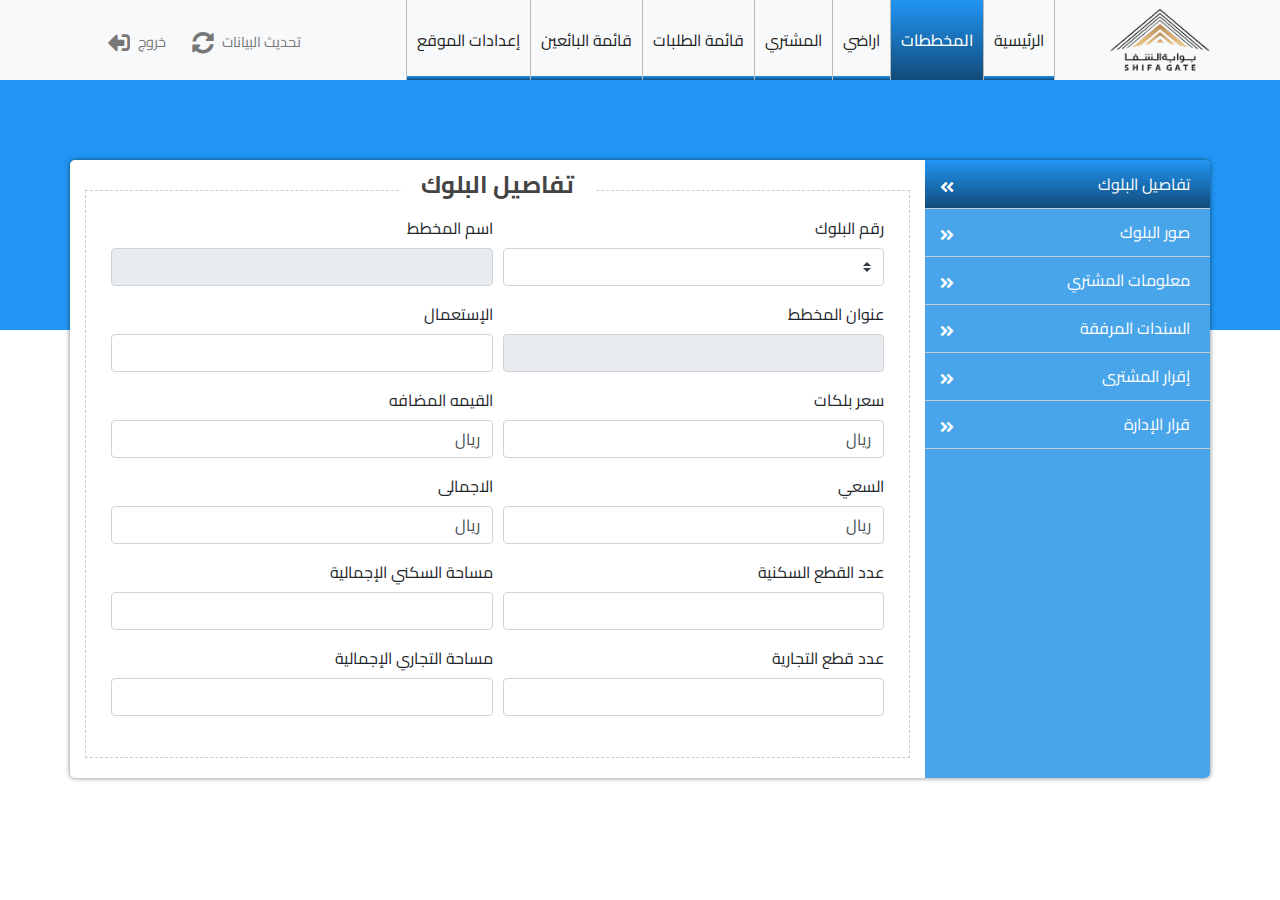
==== Blockdetails.html @ fe8aeec0 "Create New Website" ====
<!DOCTYPE html>
<html lang="ar">
  <head>
    <meta charset="UTF-8"/>
    <meta name="viewport" content="width=device-width, initial-scale=1.0"/>
    <meta http-equiv="X-UA-Compatible" content="ie=edge"/>
    <title>SHIFA Gate</title>
    <!-- fav icon-->
    <link rel="shortcut icon" href="imgs/favicon.ico" type="image/x-icon"/>
    <link rel="icon" href="imgs/favicon.ico" type="image/x-icon"/>
    <!-- Font Cairo-->
    <link href="https://fonts.googleapis.com/css?family=Cairo:400,700,900&amp;display=swap" rel="stylesheet"/>
    <!-- Font Awesome Icon V5-->
    <link rel="stylesheet" href="css/fontawesomeAll.min.css"/>
    <!--bootstarp V4-->
    <link rel="stylesheet" href="css/bootstrap.min.css"/>
    <link rel="stylesheet" href="css/bootstrap-rtl.min.css"/>
    <!-- Main style-->
    <link rel="stylesheet" href="css/style.css"/>
    <link rel="stylesheet" href="css/jquery.fancybox.min.css"/>
  </head>
  <body class="user-body">
    <!-- Start Nav Bar -->
    <nav class="navbar navbar-expand-lg navbar-light bg-light">
      <div class="container"><a class="navbar-brand" href="home.html"> <img src="imgs/logo.png" alt=""/></a>
        <button class="navbar-toggler" type="button" data-toggle="collapse" data-target="#navbarSupportedContent" aria-controls="navbarSupportedContent" aria-expanded="false" aria-label="Toggle navigation"><span class="navbar-toggler-icon"></span></button>
        <div class="collapse navbar-collapse" id="navbarSupportedContent">
          <ul class="navbar-nav ml-auto main-list">
            <li class=" nav-item "><a class="nav-link" href="home.html">الرئيسية</a></li>
            <li class="nav-item  active"><a class="nav-link" href="Charts.html">المخططات</a></li>
            <li class=" nav-item "><a class="nav-link" href="land.html">اراضي</a></li>
            <li class=" nav-item "><a class="nav-link" href="Customer.html">المشتري</a></li>
            <li class=" nav-item "><a class="nav-link" href="requests.html">قائمة الطلبات</a></li>
            <li class=" nav-item "><a class="nav-link" href="Seller.html">قائمة البائعين</a></li>
            <li class=" nav-item "><a class="nav-link" href="settings.html">إعدادات الموقع</a></li>
          </ul>
          <ul class="navbar-nav mr-2 my-lg-0 main-exit">
            <li class="nav-item"><a class="nav-link" href="#">تحديث البيانات <i class="fas fa-sync-alt"> </i></a></li>
            <li class="nav-item"><a class="nav-link" href="index.html"> خروج <i class="fas fa-sign-out-alt fa-flip-horizontal"> </i></a></li>
          </ul>
        </div>
      </div>
    </nav>
    <!-- Start users-->
    <section class="Blockdetails">
      <div class="container">
        <div class="row justify-content-center">
          <div class="col-lg-12">
            <div class="row box-bg">
              <div class="col-lg-3">
                <div class="list-group" id="list-tab" role="tablist"><a class="list-group-item list-group-item-action active" id="list-home-list" data-toggle="list" href="#list-home" role="tab" aria-controls="home">تفاصيل البلوك</a><a class="list-group-item list-group-item-action" id="list-image-list" data-toggle="list" href="#list-image" role="tab" aria-controls="image">صور البلوك</a><a class="list-group-item list-group-item-action" id="list-profile-list" data-toggle="list" href="#list-profile" role="tab" aria-controls="profile">معلومات المشتري</a><a class="list-group-item list-group-item-action" id="list-settings-list" data-toggle="list" href="#list-settings" role="tab" aria-controls="settings">السندات المرفقة</a><a class="list-group-item list-group-item-action" id="list-messages-list" data-toggle="list" href="#list-messages" role="tab" aria-controls="messages">إقرار المشترى</a><a class="list-group-item list-group-item-action" id="list-resolution-list" data-toggle="list" href="#list-resolution" role="tab" aria-controls="resolution">قرار الإدارة</a></div>
              </div>
              <div class="col-lg-9">
                <div class="tab-content" id="nav-tabContent">
                  <!-- Start List One-->
                  <div class="tab-pane fade show active" id="list-home" role="tabpanel" aria-labelledby="list-home-list"> 
                    <form>
                      <h4>تفاصيل البلوك</h4>
                      <div class="form-row">
                        <div class="form-group col-md-6">
                          <label for="inputEmail4">رقم البلوك	</label>
                          <select class="custom-select">
                            <option selected=""> </option>
                            <option value="1">1 </option>
                            <option value="2">9</option>
                            <option value="3">115</option>
                          </select>
                        </div>
                        <div class="form-group col-md-6">
                          <label for="">اسم المخطط	</label>
                          <input class="form-control" type="text" readonly="readonly"/>
                        </div>
                        <div class="form-group col-md-6">
                          <label for="inputEmail4">	عنوان المخطط</label>
                          <input class="form-control" type="text" readonly="readonly"/>
                        </div>
                        <div class="form-group col-md-6">
                          <label for="">الإستعمال</label>
                          <input class="form-control" type="text"/>
                        </div>
                        <div class="form-group col-md-6">
                          <label for="inputEmail4">	سعر بلكات	</label>
                          <input class="form-control" type="text" value="ريال"/>
                        </div>
                        <div class="form-group col-md-6">
                          <label for="">القيمه المضافه</label>
                          <input class="form-control" type="text" value="ريال"/>
                        </div>
                        <div class="form-group col-md-6">
                          <label for="inputEmail4">	السعي	</label>
                          <input class="form-control" type="text" value="ريال"/>
                        </div>
                        <div class="form-group col-md-6">
                          <label for="">الاجمالى </label>
                          <input class="form-control" type="text" value="ريال"/>
                        </div>
                        <div class="form-group col-md-6">
                          <label for="inputEmail4">	عدد القطع السكنية	</label>
                          <input class="form-control" type="text"/>
                        </div>
                        <div class="form-group col-md-6">
                          <label for="">مساحة السكني الإجمالية	</label>
                          <input class="form-control" type="text"/>
                        </div>
                        <div class="form-group col-md-6">
                          <label for="inputEmail4">	عدد قطع التجارية		</label>
                          <input class="form-control" type="text"/>
                        </div>
                        <div class="form-group col-md-6">
                          <label for="">مساحة التجاري الإجمالية	 </label>
                          <input class="form-control" type="text"/>
                        </div>
                      </div>
                    </form>
                  </div>
                  <!-- Start List Two  -->
                  <div class="tab-pane fade" id="list-image" role="tabpanel" aria-labelledby="list-image-list"> 
                    <div class="image-photo">
                      <h4>صور البلوك</h4><a data-fancybox="gallery" href="imgs/1.png"><img src="imgs/1.png"/></a>
                    </div>
                  </div>
                  <!-- Start List Three  -->
                  <div class="tab-pane fade" id="list-profile" role="tabpanel" aria-labelledby="list-profile-list"> 
                    <form>
                      <h4>معلومات المشتري</h4>
                      <div class="form-row">
                        <div class="form-group col-md-6">
                          <label for="">اسم المشتري	</label>
                          <input class="form-control" type="text" value="12345566666"/>
                        </div>
                        <div class="form-group col-md-6">
                          <label for="inputEmail4">	رقم الهوية</label>
                          <input class="form-control" type="text" value="12344565789999922"/>
                        </div>
                        <div class="form-group col-md-6">
                          <label for="inputEmail4">	رقم الجوال	</label>
                          <input class="form-control" type="text" value="1213456789999"/>
                        </div>
                      </div>
                    </form>
                  </div>
                  <!-- Start List Five-->
                  <div class="tab-pane fade" id="list-settings" role="tabpanel" aria-labelledby="list-settings-list"> 
                    <form>
                      <h4>السندات المرفقة</h4>
                      <div class="form-group">
                        <label for="">صورة الهوية</label>
                        <input class="file" type="file" name="img[]"/>
                        <div class="input-group"><span class="input-group-btn">
                            <button class="browse btn btn-info input-lg" type="button"><i class="glyphicon glyphicon-search"></i> إختر الملف</button></span>
                          <input class="form-control input-lg" type="text" disabled="" placeholder="ارفع الصورة"/>
                        </div>
                      </div>
                      <div class="image-one"><img src="imgs/1.png" alt=""/></div>
                      <div class="form-group">
                        <label for="">صورة الشيك</label>
                        <input class="file" type="file" name="img[]"/>
                        <div class="input-group"><span class="input-group-btn">
                            <button class="browse btn btn-info input-lg" type="button"><i class="glyphicon glyphicon-search"></i> إختر الملف</button></span>
                          <input class="form-control input-lg" type="text" disabled="" placeholder="ارفع الصورة"/>
                        </div>
                      </div>
                      <div class="image-two"><img src="imgs/bg.png" alt=""/></div>
                    </form>
                  </div>
                  <!-- Start List Four-->
                  <div class="tab-pane fade" id="list-messages" role="tabpanel" aria-labelledby="list-messages-list"> 
                    <form>
                      <h4>إقرار</h4>
                      <p class="lead">&quot;	أتعهد بأنني قمت بمراجعة جميع القوانين و اللوائح الخاصة بالعمل، والتزم بها إلتزاما كاملا و سأقوم بتنفيذ كل الأوامر و التعليمات الت &quot;</p>
                      <label class="form-check-label my-3" for="exampleCheck1">
                        <input class="form-check-input" id="exampleCheck1" type="checkbox"/>
                        <spna class="chick">نعم أتعهد</spna>
                      </label>
                      <!--Start Signature-->
                      <div class="row">
                        <div class="col-md-12">
                          <canvas id="sig-canvas" width="620" height="160">Get a better browser, bro.</canvas>
                        </div>
                      </div>
                      <div class="row">
                        <div class="col-md-12 my-3"><span class="btn btn-primary" id="sig-submitBtn">تأكيد الامضاء</span><span class="btn btn-outline-danger mr-3" id="sig-clearBtn">مسح الشاشه </span></div>
                      </div>
                      <div class="row tt">
                        <div class="col-md-12">
                          <textarea class="form-control" id="sig-dataUrl" rows="5">Data URL for your signature will go here!</textarea>
                        </div>
                      </div>
                      <div class="row sing-right">
                        <div class="col-md-12 my-3">
                          <h6>توقيع المشترى</h6><img id="sig-image" src="" alt="توقيعك سوف يظهر هنا!"/>
                        </div>
                      </div>
                      <div class="row sing-left d-none">
                        <div class="col-md-12 my-3">
                          <h6>توقيع الإدارة </h6><img id="sig-mang" src="imgs/screen-6.jpg"/>
                        </div>
                      </div>
                      <div class="row button-print">
                        <div class="col-3"><span class="btn btn-outline-dark btn-block btn-lg" onclick="myprint()"> <i class="fas fa-print"></i> طباعة البيانات </span></div>
                        <div class="col-9">
                          <button class="btn btn-success btn-block btn-lg">حفظ البيانات</button>
                        </div>
                      </div>
                    </form>
                  </div>
                  <!-- Start List Six  -->
                  <div class="tab-pane fade" id="list-resolution" role="tabpanel" aria-labelledby="list-resolution-list"> 
                    <form>
                      <h4>قرار الإدارة</h4>
                      <div class="form-group col-md-6 float-none">
                        <label for="">  اسم البائع : 	</label>
                        <input class="form-control" type="text" value="محمود احمد" readonly="readonly"/>
                      </div>
                    </form>
                  </div>
                </div>
              </div>
            </div>
          </div>
        </div>
      </div>
    </section>
    <!-- jQuery first, then Bootstrap JS , Main JS-->
    <script src="js/jquery.min.js"></script>
    <script src="js/popper.js"></script>
    <script src="js/bootstrap.min.js"></script>
    <script src="js/main.js"></script>
    <script src="js/jquery.fancybox.min.js"></script>
    <script src="js/Signature.js"></script>
    <script src="js/printThis.js"></script>
    <script>
      function myprint() {
        $('#nav-tabContent').printThis({
            importCSS: true,            
            importStyle: false,
            printContainer: true,
            loadCSS: ["css/bootstrap.min.css","css/bootstrap-rtl.min.css", "css/myprint.css"],
            header: "<h1>مخطط بوابة الشفا - الرياض-المرحله الثانيه</h1>"
        });
      }
      
      $(document).on('click', '.browse', function(){
        var file = $(this).parent().parent().parent().find('.file');
        file.trigger('click');
      });
      $(document).on('change', '.file', function(){
        $(this).parent().find('.form-control').val($(this).val().replace(/C:\\fakepath\\/i, ''));
      });
    </script>
  </body>
</html>
---- css/style.css ----
@charset "UTF-8";
.body-logIN {
  background: radial-gradient(ellipse at center, #fefefe 0%, #d6dde5 100%);
  background-size: cover;
  font-family: "Cairo", sans-serif;
  width: 100vw;
  height: 100vh;
}

.login .login-box {
  position: relative;
  width: 100%;
  height: 500px;
  margin: 30px 0;
  z-index: 1;
}
.login .login-box::before {
  content: "";
  position: absolute;
  transform: scaleX(1.5);
  left: 125px;
  border-width: 250px;
  border-style: solid;
  border-color: transparent transparent transparent rgba(0, 0, 0, 0.1);
  z-index: -2;
}
.login .login-box::after {
  content: "";
  position: absolute;
  top: 30px;
  left: 124px;
  border-width: 220px;
  border-style: solid;
  border-color: transparent transparent transparent #fff;
  transform: scaleX(1.5);
  z-index: -1;
}
.login .login-box img {
  width: 150px;
  position: relative;
  margin-top: 100px;
  margin-left: 20px;
}
.login .login-box form {
  width: 60%;
  position: relative;
  right: 32%;
  top: 10px;
}
@media (min-width: 992px) {
  .login .login-box form {
    width: 50%;
    right: 42%;
  }
}
.login .login-box form .form-group {
  position: relative;
}
.login .login-box form .form-group label {
  position: absolute;
  right: 30px;
  top: 7px;
  opacity: 0.5;
  transition: all 0.3s ease-in-out;
}
.login .login-box form .form-group .form-control {
  border: none;
  border-bottom: 1px solid #999;
  border-radius: 0;
  padding-right: 30px;
}
.login .login-box form .form-group .form-control:focus {
  box-shadow: none;
}
.login .login-box form .form-group .form-control:focus ~ label {
  top: -7px;
  font-size: 10px;
}
.login .login-box form .form-group:first-child::before {
  content: "";
  font-family: "Font Awesome 5 Free";
  font-weight: 900;
  position: absolute;
  right: 5px;
  top: 5px;
}
.login .login-box form .form-group:nth-child(2)::before {
  content: "";
  font-family: "Font Awesome 5 Free";
  font-weight: 900;
  position: absolute;
  right: 5px;
  top: 5px;
}
.login .login-box form .form-group:nth-child(2) {
  /* &::after {
    content:'\f070';
    font-family: "Font Awesome 5 Free"; 
    font-weight: 900;
    position: absolute;
    left: 5px;
    top:5px;
    cursor: pointer;
  } */
}
.login .login-box form .btn {
  background-color: transparent;
  border: 1px solid #ccc;
  border-radius: 0;
  padding: 5px 25px;
  position: relative;
  transition: all 0.5s ease-in-out;
  z-index: 1;
}
.login .login-box form .btn::before {
  position: absolute;
  content: "";
  background-color: #2196F3;
  width: 0%;
  height: 100%;
  left: 0;
  top: 0;
  transition: all 0.4s ease-in-out;
  z-index: -1;
}
.login .login-box form .btn:hover::before {
  width: 100%;
}
.login .login-box form .btn:hover {
  color: #fff;
}
.login .login-box form .focus label {
  top: -7px;
  font-size: 10px;
}
.login .login-box .trialing {
  position: absolute;
  display: block;
  width: 200px;
  height: 300px;
  right: 30%;
  bottom: 5%;
  clip-path: polygon(100% 100%, 100% 20%, 0% 50%);
  z-index: -3;
  background: linear-gradient(to right, #2195f3 0%, #114b7a 100%);
  transform: rotate(5deg);
  line-height: 300px;
}
@media (max-width: 812px) {
  .login .login-box .trialing {
    bottom: 0;
  }
}
.login .login-box .trialing p {
  position: absolute;
  top: 17%;
  color: #fff;
  z-index: 999;
  transform: rotate(-5deg);
  right: 23px;
}
.login .login-box .trialing-two {
  position: absolute;
  display: block;
  width: 200px;
  height: 300px;
  right: 28%;
  bottom: 4%;
  clip-path: polygon(100% 100%, 100% 20%, 0% 50%);
  z-index: -4;
  background-color: #093050;
}

.navbar {
  padding: 0;
  background-color: #f2f2f2;
}
.navbar .navbar-brand img {
  width: 100px;
}
@media (max-width: 812px) {
  .navbar .navbar-toggler {
    margin-left: 15px;
  }
}
@media (max-width: 812px) {
  .navbar .navbar-collapse {
    padding-bottom: 5px;
  }
}
.navbar .main-list .nav-item.active .nav-link {
  z-index: 1;
  color: #fff;
  font-weight: 500;
}
.navbar .main-list .nav-item.active .nav-link::before {
  content: "";
  position: absolute;
  width: 100%;
  height: 100%;
  background: linear-gradient(to bottom, #2195f3 0%, #114b7a 100%);
  left: 0;
  top: 0;
  z-index: -1;
}
.navbar .main-list .nav-item .nav-link {
  padding: 28px 10px;
  color: #222;
  border: 1px solid #bbb;
  border-top: none;
  border-bottom: none;
  border-left: none;
  position: relative;
  z-index: 1;
  transition: all 0.3s ease-in-out;
}
.navbar .main-list .nav-item .nav-link::before {
  content: "";
  position: absolute;
  width: 100%;
  height: 5%;
  background: linear-gradient(to bottom, #2195f3 0%, #114b7a 100%);
  left: 0;
  bottom: 0;
  z-index: -1;
  transition: all 0.3s ease-in-out;
}
.navbar .main-list .nav-item .nav-link:hover {
  color: #fff;
}
.navbar .main-list .nav-item .nav-link:hover::before {
  height: 100%;
  opacity: 0.85;
}
@media (max-width: 812px) {
  .navbar .main-list .nav-item .nav-link {
    padding: 5px;
    text-align: center;
    border: 1px solid #bbb;
    border-bottom: none;
  }
}
.navbar .main-list .nav-item:last-child .nav-link {
  border-left: 1px solid #bbb;
}
@media (max-width: 812px) {
  .navbar .main-list .nav-item:last-child {
    border-bottom: 1px solid #bbb;
  }
}
@media (max-width: 812px) {
  .navbar .main-list {
    padding: 5px;
  }
}
.navbar .main-exit .nav-item {
  margin-right: 10px;
}
.navbar .main-exit .nav-item .nav-link {
  color: #777;
  font-size: 0.9em;
  transition: all 0.3s ease-in-out;
}
.navbar .main-exit .nav-item .nav-link i {
  display: inline-block;
  margin-right: 5px;
  font-size: 22px;
  position: relative;
  top: 4px;
}
.navbar .main-exit .nav-item .nav-link:hover {
  color: #333;
}
@media (max-width: 812px) {
  .navbar .main-exit {
    flex-direction: row;
    margin: 0 !important;
    width: 100%;
    padding: 0;
  }
  .navbar .main-exit .nav-item {
    width: 50%;
    margin: 0;
  }
  .navbar .main-exit .nav-item .nav-link {
    width: 100%;
  }
  .navbar .main-exit .nav-item:first-child .nav-link {
    background-color: #1565C0;
    color: #fff;
    text-align: center;
  }
  .navbar .main-exit .nav-item:last-child .nav-link {
    background-color: #F44336;
    color: #fff;
    text-align: center;
  }
}

.wallpaper {
  width: 100vw;
  height: calc(100vh - 80px);
  background: url(../imgs/bg.png) no-repeat center center;
  background-size: cover;
  position: relative;
  display: flex;
  justify-content: center;
  align-items: center;
}
.wallpaper::before {
  content: "";
  position: absolute;
  width: 100%;
  height: 100%;
  background-color: rgba(0, 0, 0, 0.8);
  z-index: 0;
}
.wallpaper img {
  position: relative;
  z-index: 2;
  transform: scale(2, 2);
}

.category {
  padding: 80px 0;
  background: radial-gradient(ellipse at center, #3c3f4a 0%, #1a1d25 100%);
  min-height: calc(100vh - 80px);
}
.category .category-box {
  background-color: #fff;
  border-radius: 15px;
  box-shadow: 0 0 15px rgba(0, 0, 0, 0.1);
  position: relative;
  transition: all 0.3s ease-in-out;
  margin-bottom: 30px;
  margin-top: 30px;
}
.category .category-box .image {
  width: 80%;
  margin: auto;
  padding: 20px 0;
}
.category .category-box .image img {
  width: 100%;
}
.category .category-box .category-header h4 {
  background-color: #444;
  color: #fff;
  padding: 20px 0;
  margin: 0;
}
.category .category-box .category-header .block {
  position: absolute;
  left: 10px;
  top: 10px;
  width: 60px;
  height: 65px;
  border-radius: 50% 50% 5px 5px;
  background-color: #d75858;
  color: #fff;
}
.category .category-box .category-header .block span.numb {
  display: block;
  border-bottom: 1px solid #fff;
  font-size: 22px;
  padding-top: 5px;
  font-weight: bold;
}
.category .category-box .category-header .block::before {
  /* content: '';
  position: absolute;
  right: 0px;
  width: 10px;
  top: 0px;
  border-radius: 5px 5px 0 0;
  height: 30px;
  background-color: #f00; */
}
.category .category-box .category-body {
  display: flex;
  background: linear-gradient(to bottom, #d75858 0%, #a9292d 100%);
  border-radius: 0 0 15px 15px;
}
.category .category-box .category-body .part {
  width: calc(100% / 3);
  color: #fff;
  padding: 20px 0;
  display: block;
  text-decoration: none;
}
.category .category-box .category-body .part i {
  transition: all 0.3s ease-in-out;
}
.category .category-box .category-body .part:hover i {
  text-shadow: 2px 5px 20px rgba(0, 0, 0, 0.8);
  transform: scale(1.4, 1.4);
}
.category .category-box .category-body .part:nth-child(2) {
  border-right: 1px solid #444;
  border-left: 1px solid #444;
}
.category .category-box:hover {
  box-shadow: 0 0 50px rgba(0, 0, 0, 0.9);
  transform: translateY(-10px);
}
.category .col-lg-4:first-child .category-header .block {
  background-color: #44ce4b;
}
.category .col-lg-4:first-child .category-body {
  background: linear-gradient(to bottom, #44ce4b 0%, #39a63f 100%);
}
.category .col-lg-4:nth-child(2) .category-header .block {
  background-color: #4dacdc;
}
.category .col-lg-4:nth-child(2) .category-body {
  background: linear-gradient(to bottom, #4dacdc 0%, #24739e 100%);
}

/* Start New Chart           */
.new-Chart {
  background-color: #fff;
  position: fixed;
  right: -14px;
  top: 120px;
  width: 100px;
  height: 60px;
  padding: 7px 6px 7px 20px;
  text-align: center;
  border-radius: 30px 0 0 30px;
}
@media (max-width: 812px) {
  .new-Chart {
    top: 350px;
  }
}
.new-Chart a {
  text-decoration: none;
  font-weight: bold;
  color: #155A92;
}
.new-Chart i {
  width: 50px;
  height: 50px;
  border-radius: 50%;
  position: absolute;
  background-color: #fff;
  line-height: 50px;
  text-align: center;
  top: 4px;
  left: -25px;
  font-weight: bold;
  box-shadow: 0 0 5px #333;
  animation: bing 1s linear infinite alternate;
}

@keyframes bing {
  0% {
    transform: scale(0.8, 0.8);
  }
  100% {
    transform: scale(1, 1);
  }
}
/* .user-body {
  background: radial-gradient(ellipse at center, rgba(60,63,74,1) 0%, rgba(26,29,37,1) 100%);
  padding: 60px 0;

} */
.users {
  padding: 80px 0;
  position: relative;
}
.users::before {
  content: "";
  position: absolute;
  width: 100%;
  height: 250px;
  background-color: #2195f3;
  top: 0;
  left: 0;
}
.users .card {
  box-shadow: 0 0 5px rgba(0, 0, 0, 0.5);
}
@media (max-width: 812px) {
  .users .table-bordered {
    border: none;
  }
}

/* Start Customer */
.customer {
  padding: 60px 0;
  position: relative;
}
.customer::before {
  content: "";
  position: absolute;
  width: 100%;
  height: 250px;
  background-color: #2195f3;
  top: 0;
  left: 0;
}
.customer .box-search {
  background-color: #fff;
  border-radius: 5px;
  box-shadow: 0 0 5px rgba(0, 0, 0, 0.5);
  padding: 30px 20px;
}
.customer .box-search p {
  text-align: right;
  padding: 10px 20px;
  color: #777;
  font-size: 0.9em;
}

/* End Customer */
/* Start newCharts */
.newCharts {
  padding: 30px 0;
  position: relative;
}
.newCharts::before {
  content: "";
  position: absolute;
  width: 100%;
  height: 250px;
  background-color: #2195f3;
  top: 0;
  left: 0;
}
.newCharts h2 {
  position: relative;
  margin: 30px 0;
}
.newCharts .box-bg {
  background-color: #fff;
  border-radius: 5px;
  box-shadow: 0 0 5px rgba(0, 0, 0, 0.5);
  overflow: hidden;
  position: relative;
}
.newCharts .box-newCharts {
  text-align: right;
  padding: 40px 20px 20px;
  padding-left: 20px;
}
.newCharts .box-newCharts form {
  border: 1px dashed #ced4da;
  padding: 15px;
  border-radius: 5px;
  position: relative;
}
.newCharts .box-newCharts form h4 {
  position: absolute;
  background-color: #fff;
  padding: 10px 20px;
  top: -30px;
  right: 50%;
  font-weight: bold;
  transform: translate(50%, 0%);
  color: #444;
}
@media (max-width: 812px) {
  .newCharts .box-newCharts form h4 {
    width: 250px;
  }
}
.newCharts .col-lg-4 {
  padding: 0;
  background-color: #48a5ea;
}
.newCharts .image-upload {
  padding: 30px 20px;
  color: #fff;
  text-align: right;
}
.newCharts .image-upload .main-upload {
  border-bottom: 1px solid #eee;
  padding-bottom: 20px;
}
.newCharts .image-upload .main-upload .input-group {
  position: relative;
}
.newCharts .image-upload .btn-info {
  background-color: #135387;
  border-color: #135387;
}
.newCharts .file {
  visibility: hidden;
  position: absolute;
}

.infoCharts {
  padding: 20px 0;
  position: relative;
}
.infoCharts::before {
  content: "";
  position: absolute;
  width: 100%;
  height: 250px;
  background-color: #2195f3;
  top: 0;
  left: 0;
}
.infoCharts .button.text-center .btn {
  border-radius: 25px;
  padding: 0.5rem 1.5rem;
}
@media (max-width: 812px) {
  .infoCharts .button.text-center .btn {
    margin: 5px !important;
    margin-bottom: 10px !important;
  }
}
.infoCharts .card {
  box-shadow: 0 0 5px rgba(0, 0, 0, 0.5);
}
@media screen and (max-width: 767.98px) {
  .infoCharts .card table {
    border: none;
  }
}
@media screen and (max-width: 767.98px) {
  .infoCharts .card table thead {
    border: none;
    clip: rect(0 0 0 0);
    height: 1px;
    margin: -1px;
    overflow: hidden;
    padding: 0;
    position: absolute;
    width: 1px;
  }
}
.infoCharts .card table tbody tr:nth-child(odd) {
  background-color: rgba(33, 149, 243, 0.05);
}
@media screen and (max-width: 767.98px) {
  .infoCharts .card table tbody tr {
    border: 1px solid #ddd;
    border-bottom: 3px solid #ddd;
    background-color: #f8f8f8 !important;
    display: block;
    margin-bottom: 0.625em;
    padding: 0 3px;
    border-radius: 10px;
    min-width: 280px;
  }
  .infoCharts .card table tbody tr:nth-child(even) {
    border: 1px solid rgba(206, 240, 255, 0.65) !important;
  }
  .infoCharts .card table tbody tr:hover {
    box-shadow: 0 3px 10px rgba(0, 0, 0, 0.5);
    background-color: #b9fdbc;
  }
}
.infoCharts .card table tbody tr td .available {
  background-color: greenyellow;
}
@media screen and (max-width: 767.98px) {
  .infoCharts .card table tbody tr td {
    border: none;
    display: block;
    font-size: 0.8em;
    text-align: right;
    width: 100%;
  }
  .infoCharts .card table tbody tr td:before {
    content: attr(data-label);
    float: left;
    font-weight: bold;
    text-transform: uppercase;
  }
  .infoCharts .card table tbody tr td:not(:last-child) {
    border-bottom: 1px solid #ddd;
  }
  .infoCharts .card table tbody tr td:nth-child(even) {
    background-color: rgba(33, 149, 243, 0.1);
  }
}

.Blockdetails {
  padding: 80px 0;
  position: relative;
}
.Blockdetails::before {
  content: "";
  position: absolute;
  width: 100%;
  height: 250px;
  background-color: #2195f3;
  top: 0;
  left: 0;
}
.Blockdetails .box-bg {
  background-color: #fff;
  border-radius: 5px;
  box-shadow: 0 0 5px rgba(0, 0, 0, 0.5);
  overflow: hidden;
}
.Blockdetails .box-bg .col-lg-3 {
  padding: 0;
  background-color: #48a5ea;
}
.Blockdetails .box-bg .list-group .list-group-item {
  border: none;
  text-align: right;
  border-radius: 0;
  background-color: transparent;
  color: #fff;
  border-bottom: 1px solid #ccc;
  position: relative;
}
@media (max-width: 812px) {
  .Blockdetails .box-bg .list-group .list-group-item {
    background-color: #48a5ea;
  }
}
.Blockdetails .box-bg .list-group .list-group-item::before {
  content: "";
  position: absolute;
  top: 15px;
  left: 15px;
  font-family: "Font Awesome 5 Free";
  font-weight: 900;
}
.Blockdetails .box-bg .list-group .list-group-item.active {
  background: linear-gradient(to bottom, #2195f3 0%, #114b7a 100%);
}
.Blockdetails .box-bg .list-group .list-group-item.active::before {
  content: "";
}
.Blockdetails .box-bg .tab-content {
  text-align: right;
}
.Blockdetails .box-bg .tab-content form {
  padding: 25px;
  border: 1px dashed #ccc;
  margin: 30px 0 20px;
  position: relative;
}
.Blockdetails .box-bg .tab-content form h4 {
  position: absolute;
  background-color: #fff;
  padding: 10px 20px;
  top: -30px;
  right: 50%;
  font-weight: bold;
  transform: translate(50%, 0%);
  color: #444;
}
@media (max-width: 812px) {
  .Blockdetails .box-bg .tab-content form h4 {
    width: 250px;
  }
}
.Blockdetails .box-bg .tab-content form p {
  background-color: #f2f2f2;
  padding: 10px;
  text-align: center;
}
.Blockdetails .box-bg .tab-content form .file {
  visibility: hidden;
  position: absolute;
}
.Blockdetails .box-bg .tab-content form .image-one {
  display: none;
}
.Blockdetails .box-bg .tab-content form .image-two {
  display: none;
}
.Blockdetails .box-bg .tab-content form .form-check-label {
  font-size: 20px;
  color: #333;
  display: block;
  margin-right: 30px;
}
.Blockdetails .box-bg .tab-content form .form-check-label input[type=checkbox] {
  opacity: 0;
}
.Blockdetails .box-bg .tab-content form .form-check-label .chick {
  position: relative;
}
.Blockdetails .box-bg .tab-content form .form-check-label .chick::before {
  position: absolute;
  content: "";
  width: 20px;
  height: 20px;
  background-color: #dedede;
  right: -30px;
  top: 10px;
  border: 1px solid #999;
  border-radius: 5px;
  z-index: 1;
  transition: all 0.4s ease-in-out;
}
.Blockdetails .box-bg .tab-content form .form-check-label .chick::after {
  position: absolute;
  content: "";
  width: 7px;
  height: 18px;
  background-color: transparent;
  right: -22px;
  top: 9px;
  border-width: 3px;
  border-style: solid;
  border-color: transparent transparent transparent transparent;
  transition: all 0.4s ease-in-out;
  opacity: 0;
  z-index: 2;
}
.Blockdetails .box-bg .tab-content form .form-check-label input:checked ~ .chick::after {
  transform: rotate(45deg) scale(1.3, 1.3);
  border-color: transparent #4CAF50 #4CAF50 transparent;
  right: -26px;
  top: 7px;
  opacity: 1;
}
.Blockdetails .box-bg .tab-content form .form-check-label label input:checked ~ .chick::before {
  background-color: #e1f5fe;
  border-color: #03a9f4;
  top: 9px;
  transform: rotate(180deg);
  opacity: 0.5;
}
.Blockdetails .box-bg .tab-content .image-photo {
  position: relative;
  width: 100%;
  height: 300px;
  text-align: center;
  padding: 25px;
  border: 1px dashed #ccc;
  margin: 30px 0 20px;
}
.Blockdetails .box-bg .tab-content .image-photo h4 {
  position: absolute;
  background-color: #fff;
  padding: 10px 20px;
  top: -30px;
  right: 50%;
  font-weight: bold;
  transform: translate(50%, 0%);
  color: #444;
}
.Blockdetails .box-bg .tab-content .image-photo img {
  height: 100%;
}
.Blockdetails #sig-canvas {
  border: 2px dotted #CCCCCC;
  border-radius: 15px;
  cursor: crosshair;
}
.Blockdetails .tt {
  opacity: 0;
  display: none;
}

.settings {
  padding: 80px 0;
  position: relative;
}
.settings::before {
  content: "";
  position: absolute;
  width: 100%;
  height: 250px;
  background-color: #2195f3;
  top: 0;
  left: 0;
}
.settings .card {
  text-align: right;
}

body {
  font-family: "Cairo", sans-serif;
}

.btn-success {
  color: #fff;
  border: none;
  background-color: #4caf50;
  border-color: #4caf50;
  box-shadow: 0 2px 2px 0 rgba(76, 175, 80, 0.14), 0 3px 1px -2px rgba(76, 175, 80, 0.2), 0 1px 5px 0 rgba(76, 175, 80, 0.12);
}
.btn-success:focus, .btn-success:hover {
  color: #fff;
  background-color: #47a44b;
  border-color: #39843c;
  box-shadow: none;
  outline: none;
}

/*# sourceMappingURL=style.css.map */
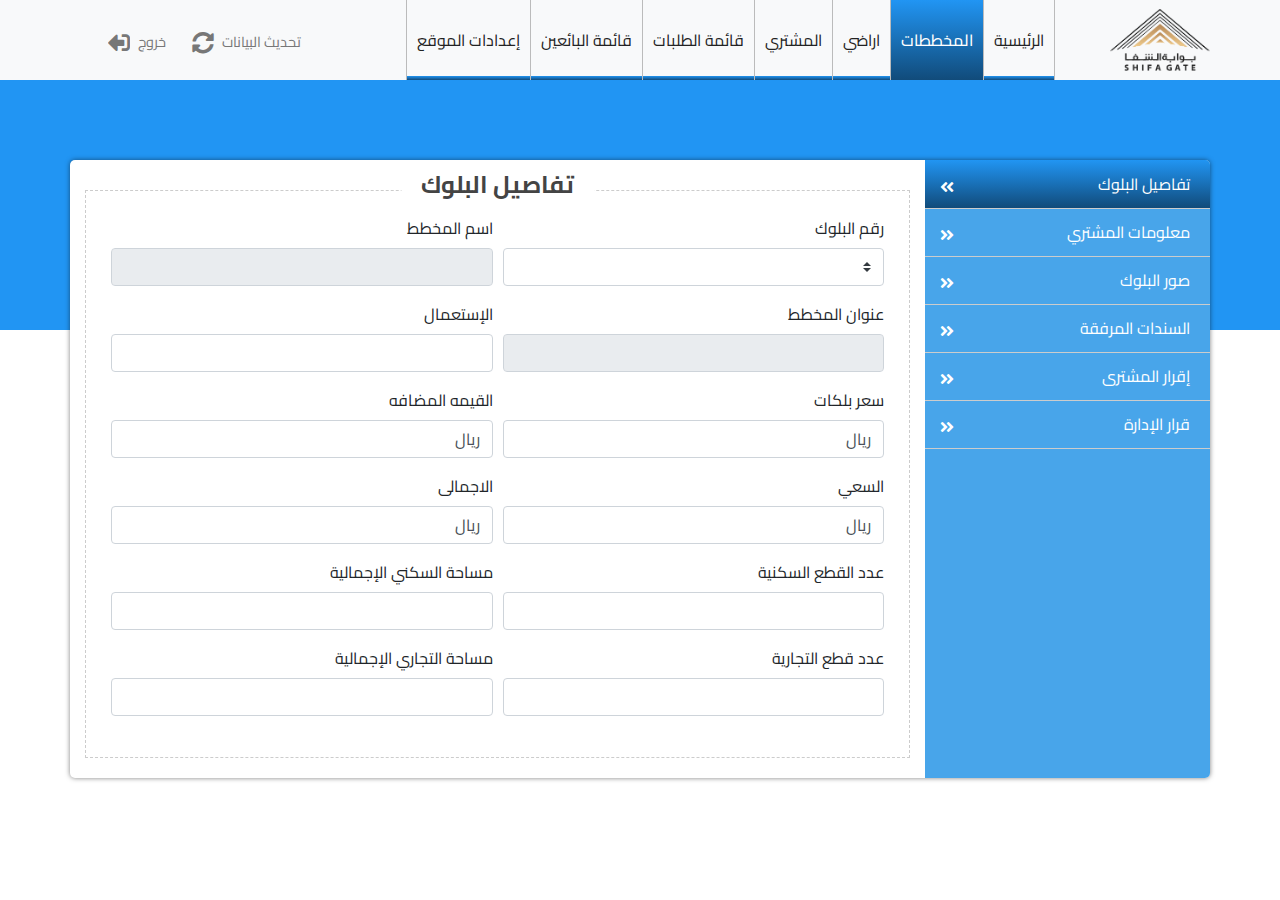
==== commit 98b61842: "Edit Print" ====
--- a/Blockdetails.html
+++ b/Blockdetails.html
@@ -18,6 +18,7 @@
     <!-- Main style-->
     <link rel="stylesheet" href="css/style.css"/>
     <link rel="stylesheet" href="css/jquery.fancybox.min.css"/>
+    <link rel="stylesheet" href="css/myprint.css"/>
   </head>
   <body class="user-body">
     <!-- Start Nav Bar -->
@@ -48,7 +49,7 @@
           <div class="col-lg-12">
             <div class="row box-bg">
               <div class="col-lg-3">
-                <div class="list-group" id="list-tab" role="tablist"><a class="list-group-item list-group-item-action active" id="list-home-list" data-toggle="list" href="#list-home" role="tab" aria-controls="home">تفاصيل البلوك</a><a class="list-group-item list-group-item-action" id="list-image-list" data-toggle="list" href="#list-image" role="tab" aria-controls="image">صور البلوك</a><a class="list-group-item list-group-item-action" id="list-profile-list" data-toggle="list" href="#list-profile" role="tab" aria-controls="profile">معلومات المشتري</a><a class="list-group-item list-group-item-action" id="list-settings-list" data-toggle="list" href="#list-settings" role="tab" aria-controls="settings">السندات المرفقة</a><a class="list-group-item list-group-item-action" id="list-messages-list" data-toggle="list" href="#list-messages" role="tab" aria-controls="messages">إقرار المشترى</a><a class="list-group-item list-group-item-action" id="list-resolution-list" data-toggle="list" href="#list-resolution" role="tab" aria-controls="resolution">قرار الإدارة</a></div>
+                <div class="list-group" id="list-tab" role="tablist"><a class="list-group-item list-group-item-action active" id="list-home-list" data-toggle="list" href="#list-home" role="tab" aria-controls="home">تفاصيل البلوك</a><a class="list-group-item list-group-item-action" id="list-profile-list" data-toggle="list" href="#list-profile" role="tab" aria-controls="profile">معلومات المشتري</a><a class="list-group-item list-group-item-action" id="list-image-list" data-toggle="list" href="#list-image" role="tab" aria-controls="image">صور البلوك</a><a class="list-group-item list-group-item-action" id="list-settings-list" data-toggle="list" href="#list-settings" role="tab" aria-controls="settings">السندات المرفقة</a><a class="list-group-item list-group-item-action" id="list-messages-list" data-toggle="list" href="#list-messages" role="tab" aria-controls="messages">إقرار المشترى</a><a class="list-group-item list-group-item-action" id="list-resolution-list" data-toggle="list" href="#list-resolution" role="tab" aria-controls="resolution">قرار الإدارة</a></div>
               </div>
               <div class="col-lg-9">
                 <div class="tab-content" id="nav-tabContent">
@@ -113,31 +114,31 @@
                       </div>
                     </form>
                   </div>
+                  <!-- Start List Three  -->
+                  <div class="tab-pane fade" id="list-profile" role="tabpanel" aria-labelledby="list-profile-list"> 
+                    <form>
+                      <h4>معلومات المشتري</h4>
+                      <div class="form-row">
+                        <div class="form-group col-md-6">
+                          <label for="">اسم المشتري	</label>
+                          <input class="form-control" type="text" value="12345566666"/>
+                        </div>
+                        <div class="form-group col-md-6">
+                          <label for="inputEmail4">	رقم الهوية</label>
+                          <input class="form-control" type="text" value="12344565789999922"/>
+                        </div>
+                        <div class="form-group col-md-6">
+                          <label for="inputEmail4">	رقم الجوال	</label>
+                          <input class="form-control" type="text" value="1213456789999"/>
+                        </div>
+                      </div>
+                    </form>
+                  </div>
                   <!-- Start List Two  -->
                   <div class="tab-pane fade" id="list-image" role="tabpanel" aria-labelledby="list-image-list"> 
                     <div class="image-photo">
                       <h4>صور البلوك</h4><a data-fancybox="gallery" href="imgs/1.png"><img src="imgs/1.png"/></a>
                     </div>
-                  </div>
-                  <!-- Start List Three  -->
-                  <div class="tab-pane fade" id="list-profile" role="tabpanel" aria-labelledby="list-profile-list"> 
-                    <form>
-                      <h4>معلومات المشتري</h4>
-                      <div class="form-row">
-                        <div class="form-group col-md-6">
-                          <label for="">اسم المشتري	</label>
-                          <input class="form-control" type="text" value="12345566666"/>
-                        </div>
-                        <div class="form-group col-md-6">
-                          <label for="inputEmail4">	رقم الهوية</label>
-                          <input class="form-control" type="text" value="12344565789999922"/>
-                        </div>
-                        <div class="form-group col-md-6">
-                          <label for="inputEmail4">	رقم الجوال	</label>
-                          <input class="form-control" type="text" value="1213456789999"/>
-                        </div>
-                      </div>
-                    </form>
                   </div>
                   <!-- Start List Five-->
                   <div class="tab-pane fade" id="list-settings" role="tabpanel" aria-labelledby="list-settings-list"> 
@@ -236,7 +237,7 @@
             importStyle: false,
             printContainer: true,
             loadCSS: ["css/bootstrap.min.css","css/bootstrap-rtl.min.css", "css/myprint.css"],
-            header: "<h1>مخطط بوابة الشفا - الرياض-المرحله الثانيه</h1>"
+            header: "<h3>مخطط بوابة الشفا - الرياض-المرحله الثانيه</h3>"
         });
       }
       
--- a/css/style.css
+++ b/css/style.css
@@ -387,6 +387,7 @@
   padding: 20px 0;
   display: block;
   text-decoration: none;
+  transition: all 0.3s ease-in-out;
 }
 .category .category-box .category-body .part i {
   transition: all 0.3s ease-in-out;
@@ -398,6 +399,16 @@
 .category .category-box .category-body .part:nth-child(2) {
   border-right: 1px solid #444;
   border-left: 1px solid #444;
+}
+.category .category-box .category-body .part.ful-width {
+  width: 100%;
+}
+.category .category-box .category-body .part.ful-width:hover {
+  text-shadow: 2px 5px 20px rgba(0, 0, 0, 0.8);
+  transform: scale(1.4, 1.4);
+}
+.category .category-box .category-body .part.ful-width:hover i {
+  transform: scale(1, 1);
 }
 .category .category-box:hover {
   box-shadow: 0 0 50px rgba(0, 0, 0, 0.9);
--- a/css/myprint.css
+++ b/css/myprint.css
@@ -0,0 +1,162 @@
+@media print {
+  body {
+    border: 1px solid #333;
+    border-radius: 5px;
+    padding: 20px;
+    margin: 0;
+    text-align: right;
+  }
+  body .col-lg-3 {
+    display: none;
+  }
+}
+
+h3 {
+  text-align: center;
+  margin: 30px auto;
+}
+
+@media print {
+  #nav-tabContent .tab-pane {
+    display: block;
+  }
+  #nav-tabContent .fade:not(.show) {
+    opacity: 1;
+  }
+  #nav-tabContent h4 {
+    margin: auto;
+    text-align: center;
+    margin-bottom: 20px;
+  }
+  #nav-tabContent #list-settings {
+    margin: 30px 0;
+  }
+  #nav-tabContent #list-settings form {
+    display: flex;
+    width: 100%;
+    position: relative;
+    flex-wrap: wrap;
+    margin-right: -5px;
+    margin-left: -5px;
+  }
+  #nav-tabContent #list-settings form h4 {
+    display: block;
+    width: 100%;
+  }
+  #nav-tabContent #list-settings form .form-group {
+    display: none;
+  }
+  #nav-tabContent #list-settings form .image-one {
+    width: 50%;
+    height: 100px;
+  }
+  #nav-tabContent #list-settings form .image-one img {
+    height: 100%;
+  }
+  #nav-tabContent #list-settings form .image-two {
+    width: 50%;
+  }
+  #nav-tabContent #list-settings form .image-two img {
+    width: 50%;
+  }
+  #nav-tabContent #list-resolution h4 {
+    display: none;
+  }
+  #nav-tabContent #list-resolution .form-group {
+    display: flex;
+  }
+  #nav-tabContent #list-resolution .form-group label {
+    width: 10%;
+  }
+  #nav-tabContent #list-resolution .form-group .form-control {
+    width: 20%;
+    border: none;
+  }
+  #nav-tabContent #list-image .image-photo {
+    margin-bottom: 20px;
+  }
+  #nav-tabContent #list-image .image-photo h4 {
+    display: block;
+    width: 100%;
+    margin-bottom: 20px;
+  }
+  #nav-tabContent #list-image .image-photo a {
+    width: 100%;
+    display: block;
+    text-align: center;
+    margin: auto;
+  }
+  #nav-tabContent #list-image .image-photo a img {
+    height: 150px;
+  }
+  #nav-tabContent #list-messages .chick {
+    margin-right: 30px;
+  }
+  #nav-tabContent #list-messages h6 {
+    margin-right: 30px;
+  }
+  #nav-tabContent #list-messages #sig-image {
+    width: 200px;
+  }
+  #nav-tabContent #list-messages .sing-right {
+    display: inline-flex;
+  }
+  #nav-tabContent #list-messages .sing-left {
+    display: inline-flex !important;
+    float: left;
+  }
+  #nav-tabContent #list-messages .sing-left #sig-mang {
+    width: 200px;
+  }
+  #nav-tabContent #list-messages .form-check-label {
+    margin: 5px;
+  }
+  #nav-tabContent #list-messages .row {
+    margin-top: -5px;
+  }
+  #nav-tabContent #sig-canvas {
+    display: none;
+  }
+  #nav-tabContent #sig-submitBtn {
+    display: none;
+  }
+  #nav-tabContent #sig-clearBtn {
+    display: none;
+  }
+  #nav-tabContent .button-print {
+    display: none;
+  }
+  #nav-tabContent #sig-dataUrl {
+    display: none;
+  }
+  #nav-tabContent .form-row {
+    display: flex;
+    flex-wrap: wrap;
+    margin-right: -5px;
+    margin-left: -5px;
+  }
+  #nav-tabContent .form-row .col-md-6 {
+    width: 33.3333336%;
+    position: relative;
+    min-height: 1px;
+    padding: 15px;
+    margin: 0;
+    display: flex;
+    flex-wrap: wrap;
+    border: 1px solid #333;
+    border-collapse: collapse;
+  }
+  #nav-tabContent .form-row .col-md-6 label {
+    width: 40%;
+  }
+  #nav-tabContent .form-row .col-md-6 .form-control {
+    width: 60%;
+    border: none;
+  }
+  #nav-tabContent .form-row .col-md-6 .custom-select {
+    width: 60%;
+    border: none;
+  }
+}
+
+/*# sourceMappingURL=myprint.css.map */
